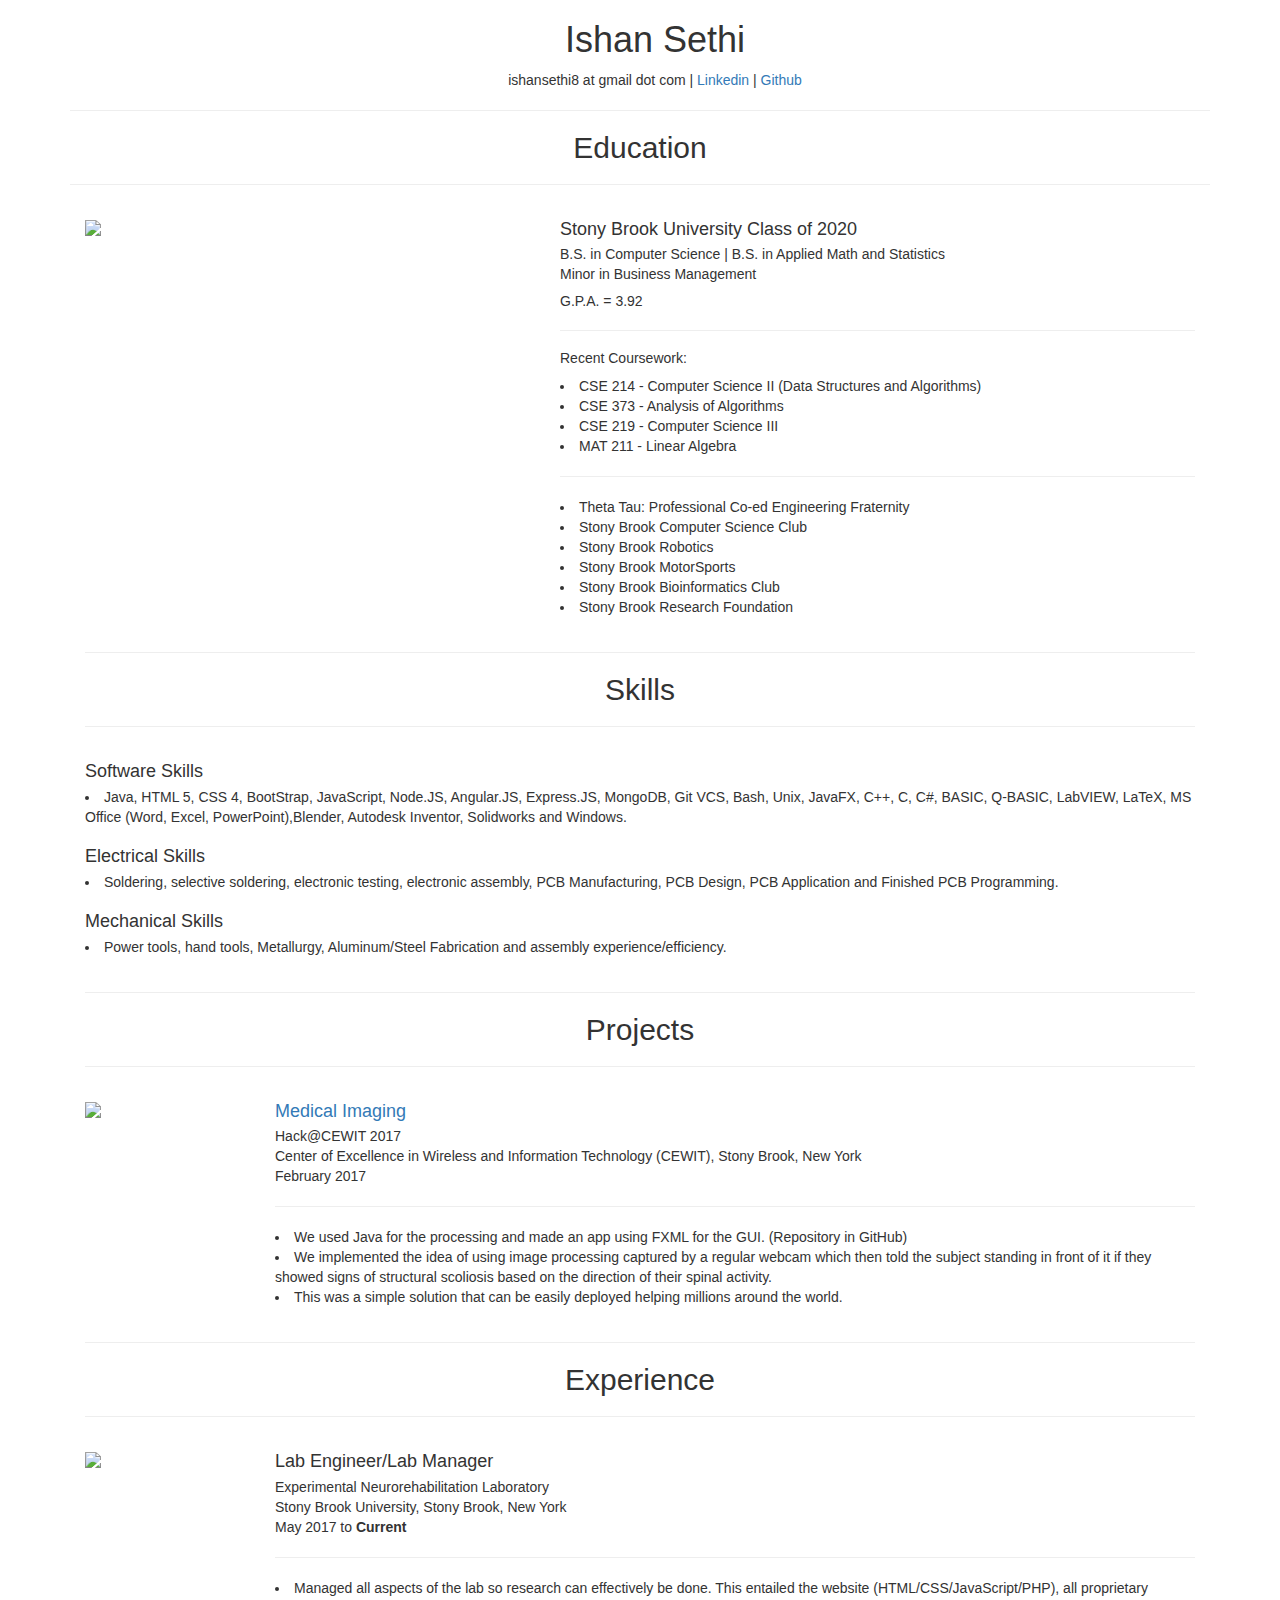
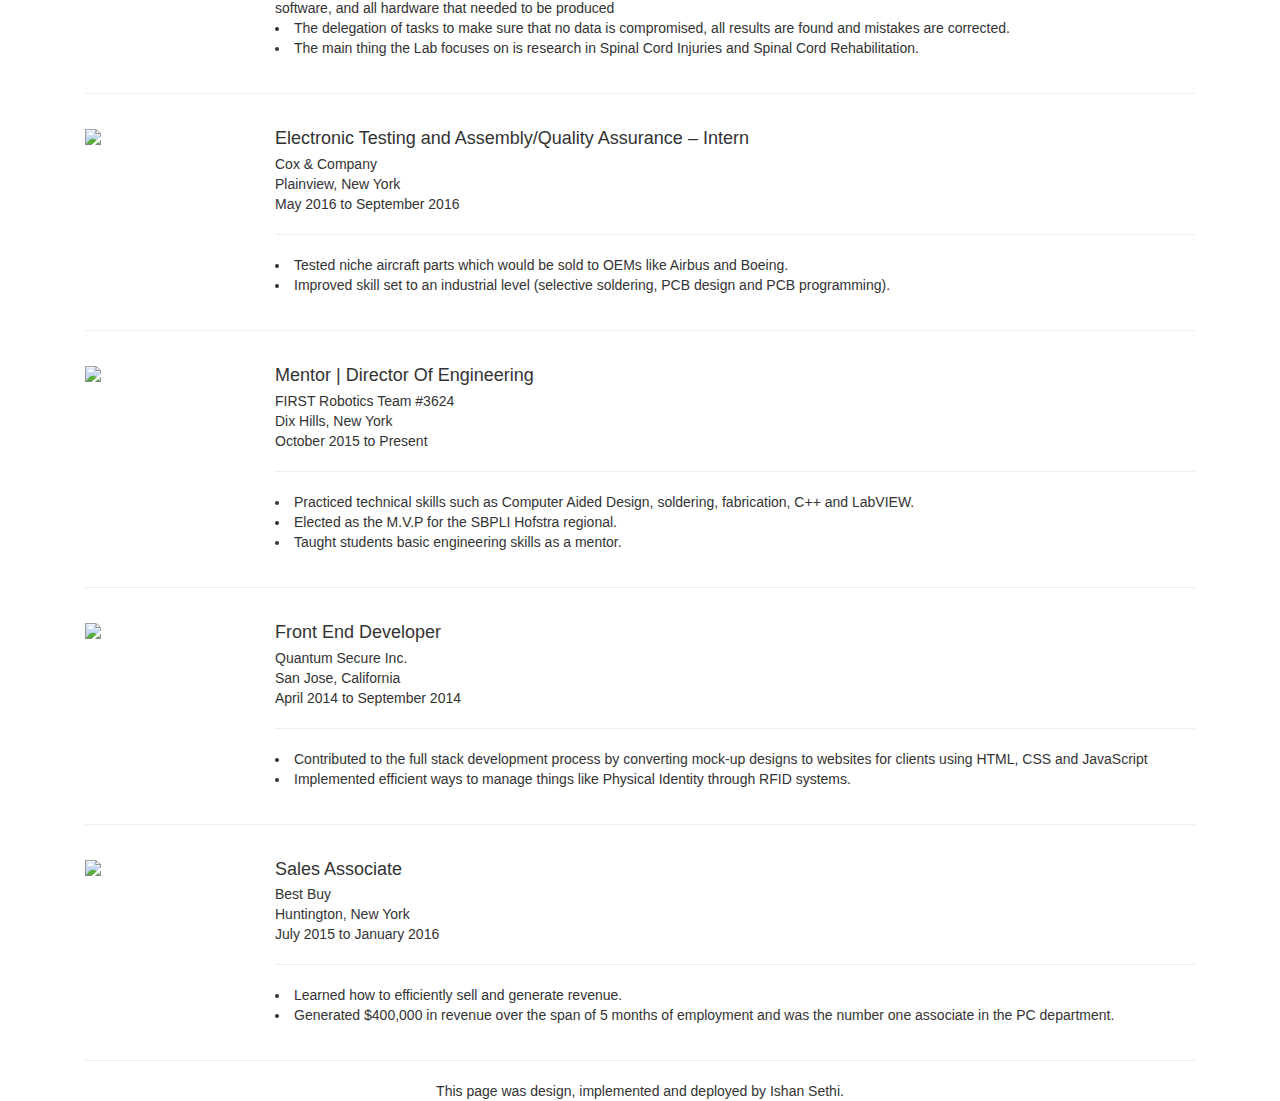
==== index.html @ fce9aae1 "Typo fixing" ====
<html>
	<head><title>Ishan Sethi</title>
<meta name="viewport" content="width=device-width, initial-scale=1">
<link rel="stylesheet" href="default.css">

		<!-- Latest compiled and minified CSS -->
<link rel="stylesheet" href="https://maxcdn.bootstrapcdn.com/bootstrap/3.3.7/css/bootstrap.min.css" integrity="sha384-BVYiiSIFeK1dGmJRAkycuHAHRg32OmUcww7on3RYdg4Va+PmSTsz/K68vbdEjh4u" crossorigin="anonymous">

<!-- Optional theme -->
<link rel="stylesheet" href="https://maxcdn.bootstrapcdn.com/bootstrap/3.3.7/css/bootstrap-theme.min.css" integrity="sha384-rHyoN1iRsVXV4nD0JutlnGaslCJuC7uwjduW9SVrLvRYooPp2bWYgmgJQIXwl/Sp" crossorigin="anonymous">

	</head>
	<body class = "back">
	



	<div class="container default">
		<header>
			<div class="header"></div>
		</header>
			<div class="container">
				<div class = "col-sm-12">
					<center>
						<h1>
							Ishan Sethi
						</h1>
					</center>
				</div> 
				<div class = "col-sm-2" ></div>
				<div class = "col-sm-8" ><center>ishansethi8 at gmail dot com | <a href="https://www.linkedin.com/in/ishansethi101298/">Linkedin</a> | <a href="https://github.com/iks1012">Github</a></center>
				</div>
				<div class = "col-sm-2"></div>
			</div>
			<hr>
			<center><h2>Education</h2></center><hr>
  			<div class="media col-sm-5">
      			<center><img class="media-object img-responsive" src="images/sbu.jpg" ></center>
  			</div>
  			<div class="media col-sm-7">
  				<left>
  					
    				<h4 class="media-heading">Stony Brook University Class of 2020</h4>
    				B.S. in Computer Science | B.S. in Applied Math and Statistics <br>
    				Minor in Business Management
    				<h5>G.P.A. = 3.92</h5>
    				<hr>
    				<h5>Recent Coursework:</h5>
    					<li>CSE 214 - Computer Science II (Data Structures and Algorithms)</li>
    					<li>CSE 373 - Analysis of Algorithms</li>
    					<li>CSE 219 - Computer Science III</li>
    					<li>MAT 211 - Linear Algebra</li>
    				<hr>
    					<li>Theta Tau: Professional Co-ed Engineering Fraternity</li>
    					<li>Stony Brook Computer Science Club</li>
    					<li>Stony Brook Robotics</li>
    					<li>Stony Brook MotorSports</li>
    					<li>Stony Brook Bioinformatics Club</li>
    					<li>Stony Brook Research Foundation</li>
				</left>
  			</div>

  			
  			<div class="media col-sm-12">
	  			<hr>
	  				<center><h2>Skills</h2></center>
	  			<hr>
  			</div>

  			<div class="media col-sm-12">
  				<left>
  					
    				<h4 class="media-heading">Software Skills</h4>
    				
    					<li>Java, HTML 5, CSS 4, BootStrap, JavaScript, Node.JS, Angular.JS, Express.JS,  MongoDB, Git VCS, Bash, Unix, JavaFX, C++, C, C#, BASIC, Q-BASIC, LabVIEW, LaTeX, MS Office (Word, Excel, PowerPoint),Blender, Autodesk Inventor, Solidworks and Windows.</li>
    				<br>
    				<h4 class="media-heading">Electrical Skills</h4>
    				
    					<li>Soldering, selective soldering, electronic testing, electronic assembly, PCB Manufacturing, PCB Design, PCB Application and Finished PCB Programming.</li>
    				
					<br>
    				<h4 class="media-heading">Mechanical Skills</h4>
    				
    					<li>Power tools, hand tools, Metallurgy, Aluminum/Steel Fabrication and assembly experience/efficiency.</li>

				</left>
  			</div>



  			<div class="media col-sm-12">
	  			<hr>
	  				<center><h2>Projects</h2></center>
	  			<hr>
  			</div>

			<div class="media col-sm-2">
      			<center><img class="media-object img-responsive" src="images/CEWIT.jpg" ></center>
  			</div>
  			<div class="media col-sm-10">
  				<left>
  					
    				<h4 class="media-heading"><a href="https://devpost.com/software/medicalimaging">Medical Imaging</a></h4>
    				Hack@CEWIT 2017<br>
    				Center of Excellence in Wireless and Information Technology (CEWIT), Stony Brook, New York<br>
    				February 2017
    				<hr>
    					<li>We used Java for the processing and made an app using FXML for the GUI. (Repository in GitHub)</li>
    					<li>We implemented the idea of using image processing captured by a regular webcam which then told the subject standing in front of it if they showed signs of structural scoliosis based on the direction of their spinal activity. </li>
    					<li>This was a simple solution that can be easily deployed helping millions around the world.</li>
				</left>
  			</div>




  			<div class="media col-sm-12">
	  			<hr>
	  				<center><h2>Experience</h2></center>
	  			<hr>
  			</div>




  			<div class="media col-sm-2">
      			<center><img class="media-object img-responsive" src="images/sbu.jpg" ></center>
  			</div>
  			<div class="media col-sm-10">
  				<left>
  					
    				<h4 class="media-heading">Lab Engineer/Lab Manager</h4>
    				Experimental Neurorehabilitation Laboratory<br>
    				Stony Brook University, Stony Brook, New York<br>
    				May 2017 to <b>Current</b>
    				<hr>
    					<li>Managed all aspects of the lab so research can effectively be done. This entailed the website (HTML/CSS/JavaScript/PHP), all proprietary software, and all hardware that needed to be produced</li>
    					<li>The delegation of tasks to make sure that no data is compromised, all results are found and mistakes are corrected.</li>
    					<li>The main thing the Lab focuses on is research in Spinal Cord Injuries and Spinal Cord Rehabilitation. </li>
				</left>
  			</div>
			<div class="media col-sm-12">
				<hr>
			</div>



			<div class="media col-sm-2">
      			<center><img class="media-object img-responsive" src="images/cox.jpg" ></center>
  			</div>
  			<div class="media col-sm-10">
  				<left>
  					
    				<h4 class="media-heading">Electronic Testing and Assembly/Quality Assurance – Intern</h4>
    				Cox & Company<br>
    				Plainview, New York<br>
    				May 2016 to September 2016
    				<hr>
    					<li>Tested niche aircraft parts which would be sold to OEMs like Airbus and Boeing.</li>
    					<li>Improved skill set to an industrial level (selective soldering, PCB design and PCB programming).</li>
				</left>
  			</div>
			<div class="media col-sm-12">
				<hr>
			</div>





			<div class="media col-sm-2">
      			<center><img class="media-object img-responsive" src="images/FIRST.jpg" ></center>
  			</div>


  			<div class="media col-sm-10">
  				<left>
  					
    				<h4 class="media-heading">Mentor | Director Of Engineering</h4>
    				FIRST Robotics Team #3624<br>
    				Dix Hills, New York<br>
    				October 2015 to Present
    				<hr>
    					<li>Practiced technical skills such as Computer Aided Design, soldering, fabrication, C++ and LabVIEW.</li>
    					<li>Elected as the M.V.P for the SBPLI Hofstra regional.</li>
    					<li>Taught students basic engineering skills as a mentor.</li>
				</left>
  			</div>
			<div class="media col-sm-12">
				<hr>
			</div>



			<div class="media col-sm-2">
      			<center><img class="media-object img-responsive" src="images/QS.png" ></center>
  			</div>


  			<div class="media col-sm-10">
  				<left>
  					
    				<h4 class="media-heading">Front End Developer</h4>
    				Quantum Secure Inc.<br>
    				San Jose, California<br>
    				April 2014 to September 2014
    				<hr>
    					<li>Contributed to the full stack development process by converting mock-up designs to websites for clients using HTML, CSS and JavaScript</li>
    					<li>Implemented efficient ways to manage things like Physical Identity through RFID systems.</li>
				</left>
  			</div>
			<div class="media col-sm-12">
				<hr>
			</div>








			<div class="media col-sm-2">
      			<center><img class="media-object img-responsive" src="images/BestBuy.jpg" ></center>
  			</div>


  			<div class="media col-sm-10">
  				<left>
  					
    				<h4 class="media-heading">Sales Associate</h4>
    				Best Buy<br>
    				Huntington, New York<br>
    				July 2015 to January 2016
    				<hr>
    					<li>Learned how to efficiently sell and generate revenue.</li>
    					<li>Generated $400,000 in revenue over the span of 5 months of employment and was the number one associate in the PC department.</li>
				</left>
  			</div>
			<div class="media col-sm-12">
				<hr>
			</div>

	</div>




<!-- Latest compiled and minified JavaScript -->
<script src="https://maxcdn.bootstrapcdn.com/bootstrap/3.3.7/js/bootstrap.min.js" integrity="sha384-Tc5IQib027qvyjSMfHjOMaLkfuWVxZxUPnCJA7l2mCWNIpG9mGCD8wGNIcPD7Txa" crossorigin="anonymous"></script>
	</body>

	<footer>
		<div class = "col-sm-12">
			<center>
				This page was design, implemented and deployed by Ishan Sethi.
			</center>
		</div> 
	</footer>
</html>
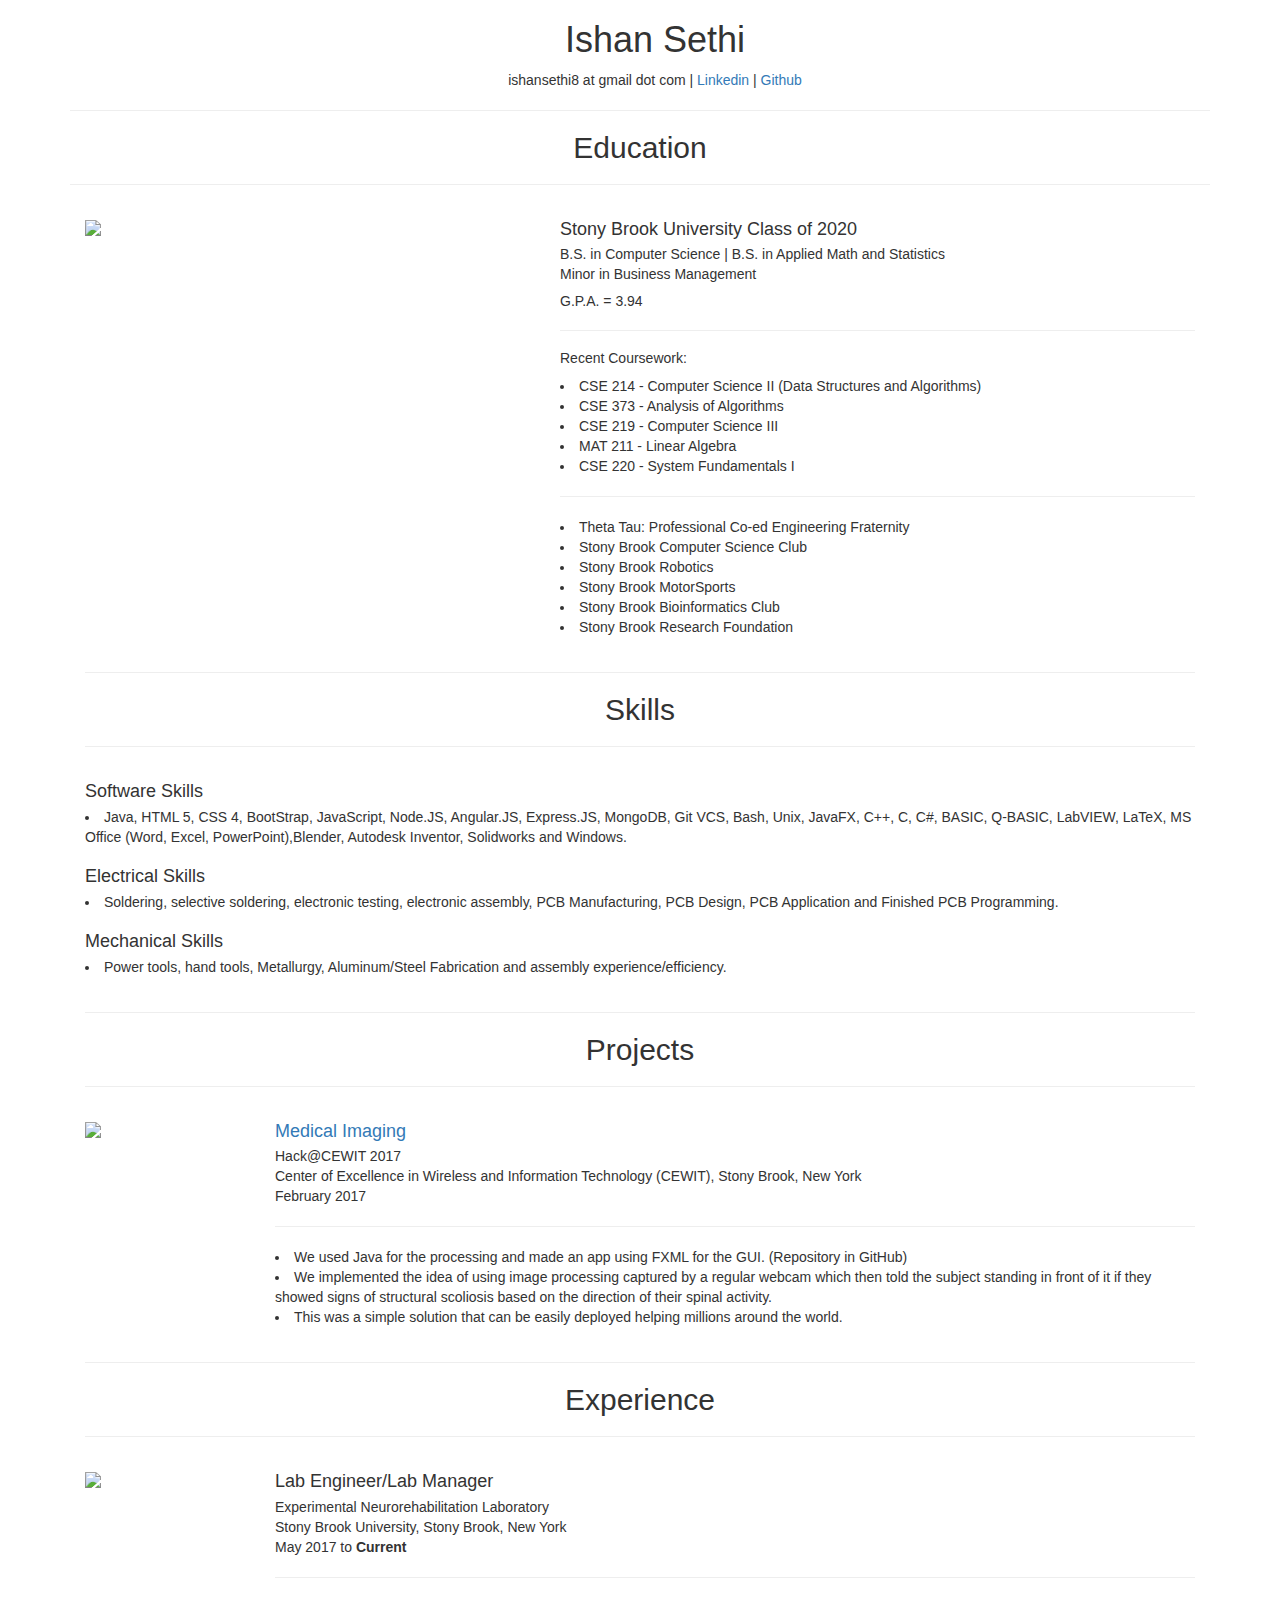
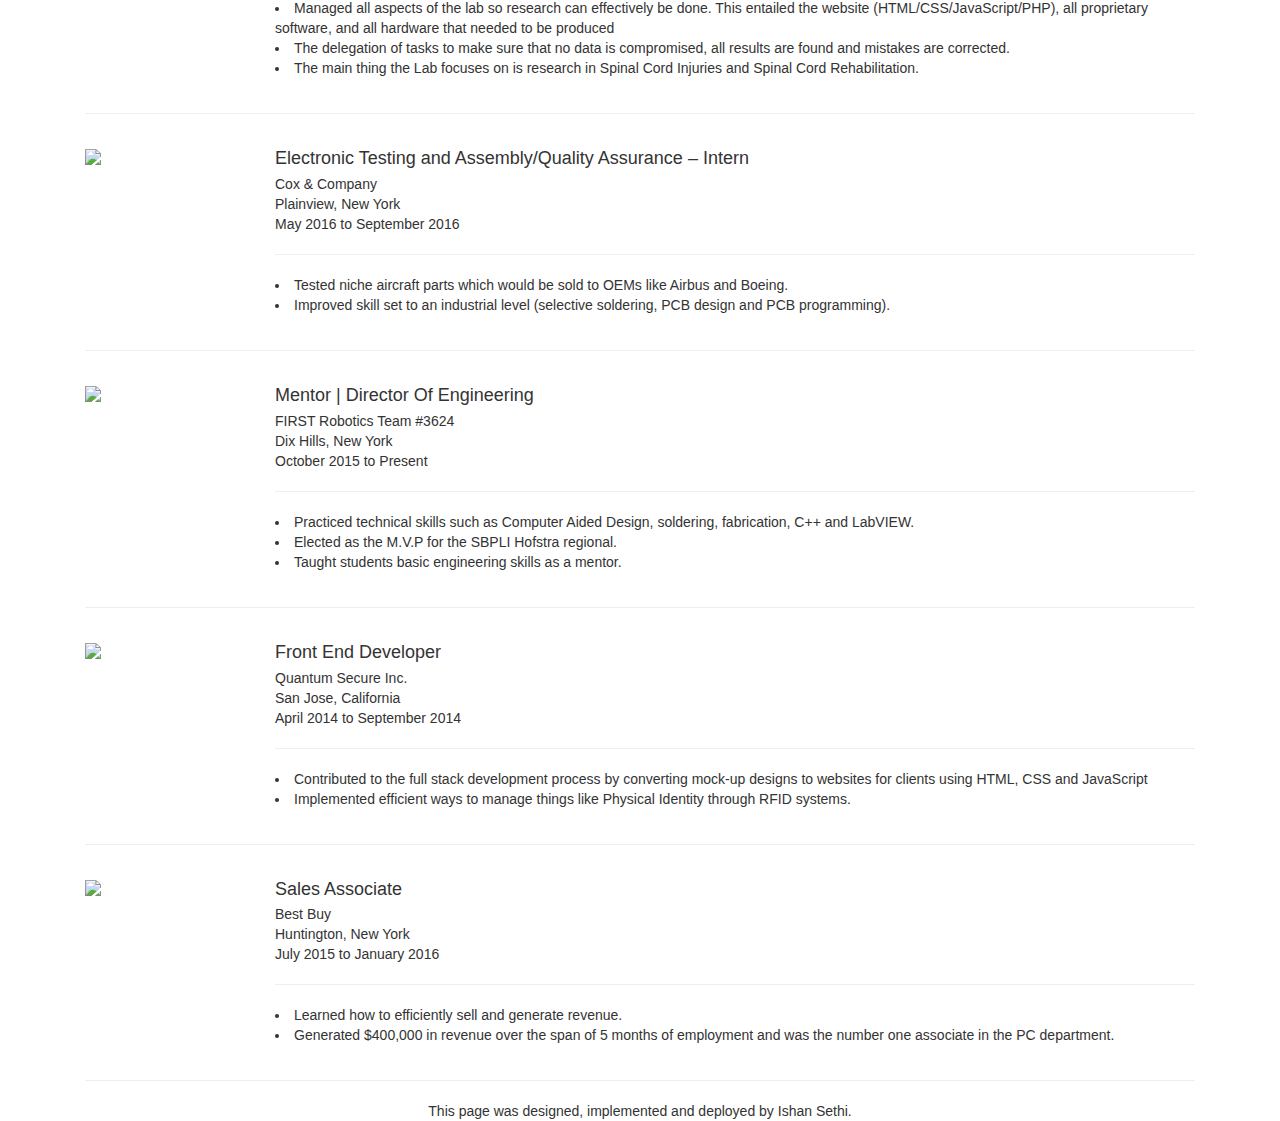
==== commit adf48ef0: "Edits" ====
--- a/index.html
+++ b/index.html
@@ -12,7 +12,7 @@
 
 	</head>
 	<body class = "back">
-	
+
 
 
 
@@ -27,7 +27,7 @@
 							Ishan Sethi
 						</h1>
 					</center>
-				</div> 
+				</div>
 				<div class = "col-sm-2" ></div>
 				<div class = "col-sm-8" ><center>ishansethi8 at gmail dot com | <a href="https://www.linkedin.com/in/ishansethi101298/">Linkedin</a> | <a href="https://github.com/iks1012">Github</a></center>
 				</div>
@@ -40,28 +40,29 @@
   			</div>
   			<div class="media col-sm-7">
   				<left>
-  					
-    				<h4 class="media-heading">Stony Brook University Class of 2020</h4>
-    				B.S. in Computer Science | B.S. in Applied Math and Statistics <br>
-    				Minor in Business Management
-    				<h5>G.P.A. = 3.92</h5>
-    				<hr>
-    				<h5>Recent Coursework:</h5>
-    					<li>CSE 214 - Computer Science II (Data Structures and Algorithms)</li>
-    					<li>CSE 373 - Analysis of Algorithms</li>
-    					<li>CSE 219 - Computer Science III</li>
-    					<li>MAT 211 - Linear Algebra</li>
-    				<hr>
-    					<li>Theta Tau: Professional Co-ed Engineering Fraternity</li>
-    					<li>Stony Brook Computer Science Club</li>
-    					<li>Stony Brook Robotics</li>
-    					<li>Stony Brook MotorSports</li>
-    					<li>Stony Brook Bioinformatics Club</li>
-    					<li>Stony Brook Research Foundation</li>
-				</left>
-  			</div>
-
-  			
+
+	    				<h4 class="media-heading">Stony Brook University Class of 2020</h4>
+	    				B.S. in Computer Science | B.S. in Applied Math and Statistics <br>
+	    				Minor in Business Management
+	    				<h5>G.P.A. = 3.94</h5>
+	    				<hr>
+	    				<h5>Recent Coursework:</h5>
+	    					<li>CSE 214 - Computer Science II (Data Structures and Algorithms)</li>
+	    					<li>CSE 373 - Analysis of Algorithms</li>
+	    					<li>CSE 219 - Computer Science III</li>
+	    					<li>MAT 211 - Linear Algebra</li>
+	    					<li>CSE 220 - System Fundamentals I</li>
+	    				<hr>
+	    					<li>Theta Tau: Professional Co-ed Engineering Fraternity</li>
+	    					<li>Stony Brook Computer Science Club</li>
+	    					<li>Stony Brook Robotics</li>
+	    					<li>Stony Brook MotorSports</li>
+	    					<li>Stony Brook Bioinformatics Club</li>
+	    					<li>Stony Brook Research Foundation</li>
+						</left>
+  			</div>
+
+
   			<div class="media col-sm-12">
 	  			<hr>
 	  				<center><h2>Skills</h2></center>
@@ -70,18 +71,18 @@
 
   			<div class="media col-sm-12">
   				<left>
-  					
+
     				<h4 class="media-heading">Software Skills</h4>
-    				
+
     					<li>Java, HTML 5, CSS 4, BootStrap, JavaScript, Node.JS, Angular.JS, Express.JS,  MongoDB, Git VCS, Bash, Unix, JavaFX, C++, C, C#, BASIC, Q-BASIC, LabVIEW, LaTeX, MS Office (Word, Excel, PowerPoint),Blender, Autodesk Inventor, Solidworks and Windows.</li>
     				<br>
     				<h4 class="media-heading">Electrical Skills</h4>
-    				
+
     					<li>Soldering, selective soldering, electronic testing, electronic assembly, PCB Manufacturing, PCB Design, PCB Application and Finished PCB Programming.</li>
-    				
+
 					<br>
     				<h4 class="media-heading">Mechanical Skills</h4>
-    				
+
     					<li>Power tools, hand tools, Metallurgy, Aluminum/Steel Fabrication and assembly experience/efficiency.</li>
 
 				</left>
@@ -100,7 +101,7 @@
   			</div>
   			<div class="media col-sm-10">
   				<left>
-  					
+
     				<h4 class="media-heading"><a href="https://devpost.com/software/medicalimaging">Medical Imaging</a></h4>
     				Hack@CEWIT 2017<br>
     				Center of Excellence in Wireless and Information Technology (CEWIT), Stony Brook, New York<br>
@@ -129,7 +130,7 @@
   			</div>
   			<div class="media col-sm-10">
   				<left>
-  					
+
     				<h4 class="media-heading">Lab Engineer/Lab Manager</h4>
     				Experimental Neurorehabilitation Laboratory<br>
     				Stony Brook University, Stony Brook, New York<br>
@@ -151,7 +152,7 @@
   			</div>
   			<div class="media col-sm-10">
   				<left>
-  					
+
     				<h4 class="media-heading">Electronic Testing and Assembly/Quality Assurance – Intern</h4>
     				Cox & Company<br>
     				Plainview, New York<br>
@@ -176,7 +177,7 @@
 
   			<div class="media col-sm-10">
   				<left>
-  					
+
     				<h4 class="media-heading">Mentor | Director Of Engineering</h4>
     				FIRST Robotics Team #3624<br>
     				Dix Hills, New York<br>
@@ -200,7 +201,7 @@
 
   			<div class="media col-sm-10">
   				<left>
-  					
+
     				<h4 class="media-heading">Front End Developer</h4>
     				Quantum Secure Inc.<br>
     				San Jose, California<br>
@@ -228,7 +229,7 @@
 
   			<div class="media col-sm-10">
   				<left>
-  					
+
     				<h4 class="media-heading">Sales Associate</h4>
     				Best Buy<br>
     				Huntington, New York<br>
@@ -254,8 +255,8 @@
 	<footer>
 		<div class = "col-sm-12">
 			<center>
-				This page was design, implemented and deployed by Ishan Sethi.
+				This page was designed, implemented and deployed by Ishan Sethi.
 			</center>
-		</div> 
+		</div>
 	</footer>
-</html>+</html>
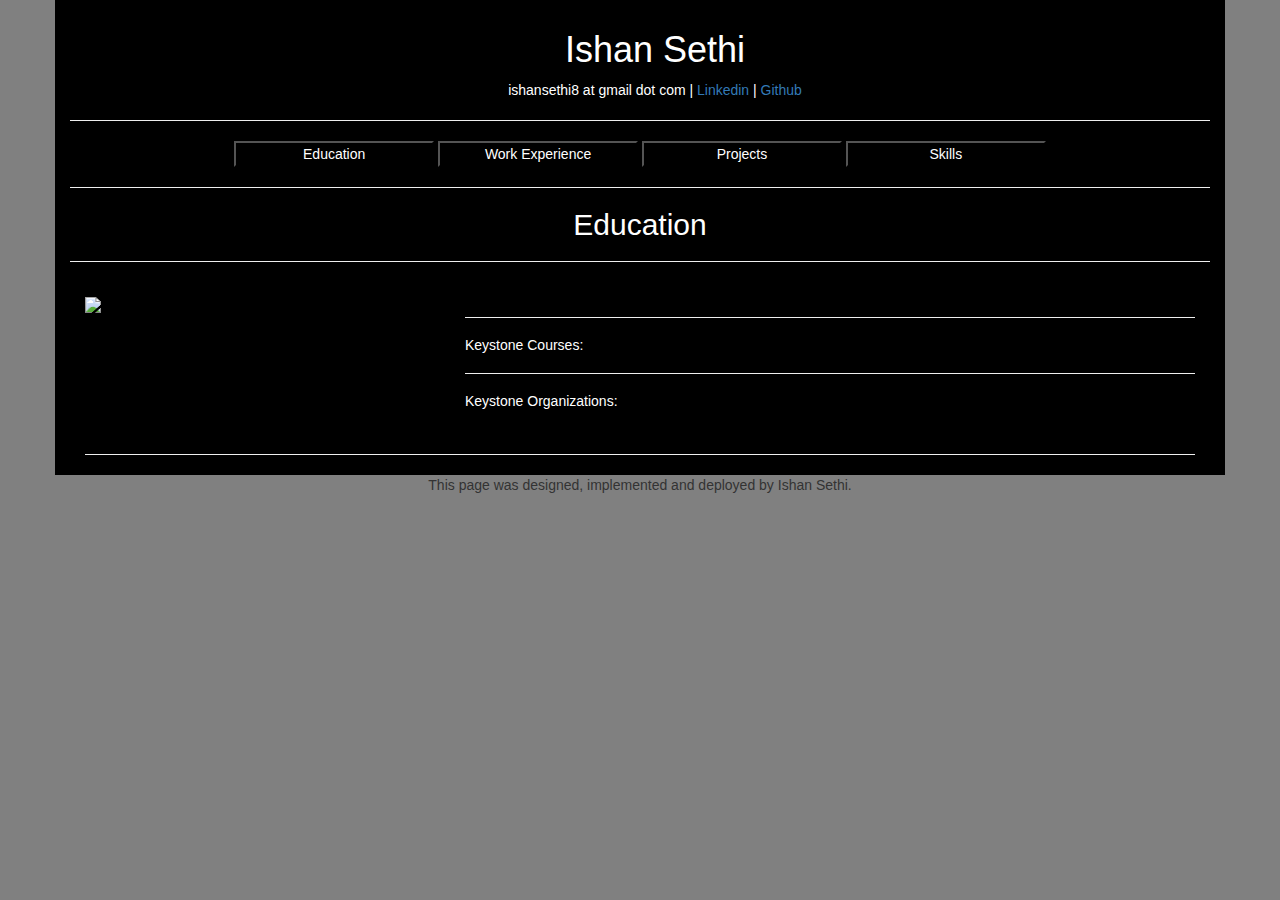
==== commit e34dae64: "Started construction of JSON file for me" ====
--- a/index.html
+++ b/index.html
@@ -1,262 +1,135 @@
-
-<html>
-	<head><title>Ishan Sethi</title>
-<meta name="viewport" content="width=device-width, initial-scale=1">
-<link rel="stylesheet" href="default.css">
-
-		<!-- Latest compiled and minified CSS -->
-<link rel="stylesheet" href="https://maxcdn.bootstrapcdn.com/bootstrap/3.3.7/css/bootstrap.min.css" integrity="sha384-BVYiiSIFeK1dGmJRAkycuHAHRg32OmUcww7on3RYdg4Va+PmSTsz/K68vbdEjh4u" crossorigin="anonymous">
-
-<!-- Optional theme -->
-<link rel="stylesheet" href="https://maxcdn.bootstrapcdn.com/bootstrap/3.3.7/css/bootstrap-theme.min.css" integrity="sha384-rHyoN1iRsVXV4nD0JutlnGaslCJuC7uwjduW9SVrLvRYooPp2bWYgmgJQIXwl/Sp" crossorigin="anonymous">
-
-	</head>
-	<body class = "back">
-
-
-
-
-	<div class="container default">
-		<header>
-			<div class="header"></div>
-		</header>
-			<div class="container">
-				<div class = "col-sm-12">
-					<center>
-						<h1>
-							Ishan Sethi
-						</h1>
-					</center>
-				</div>
-				<div class = "col-sm-2" ></div>
-				<div class = "col-sm-8" ><center>ishansethi8 at gmail dot com | <a href="https://www.linkedin.com/in/ishansethi101298/">Linkedin</a> | <a href="https://github.com/iks1012">Github</a></center>
-				</div>
-				<div class = "col-sm-2"></div>
-			</div>
-			<hr>
-			<center><h2>Education</h2></center><hr>
-  			<div class="media col-sm-5">
-      			<center><img class="media-object img-responsive" src="images/sbu.jpg" ></center>
-  			</div>
-  			<div class="media col-sm-7">
-  				<left>
-
-	    				<h4 class="media-heading">Stony Brook University Class of 2020</h4>
-	    				B.S. in Computer Science | B.S. in Applied Math and Statistics <br>
-	    				Minor in Business Management
-	    				<h5>G.P.A. = 3.94</h5>
-	    				<hr>
-	    				<h5>Recent Coursework:</h5>
-	    					<li>CSE 214 - Computer Science II (Data Structures and Algorithms)</li>
-	    					<li>CSE 373 - Analysis of Algorithms</li>
-	    					<li>CSE 219 - Computer Science III</li>
-	    					<li>MAT 211 - Linear Algebra</li>
-	    					<li>CSE 220 - System Fundamentals I</li>
-	    				<hr>
-	    					<li>Theta Tau: Professional Co-ed Engineering Fraternity</li>
-	    					<li>Stony Brook Computer Science Club</li>
-	    					<li>Stony Brook Robotics</li>
-	    					<li>Stony Brook MotorSports</li>
-	    					<li>Stony Brook Bioinformatics Club</li>
-	    					<li>Stony Brook Research Foundation</li>
-						</left>
-  			</div>
-
-
-  			<div class="media col-sm-12">
-	  			<hr>
-	  				<center><h2>Skills</h2></center>
-	  			<hr>
-  			</div>
-
-  			<div class="media col-sm-12">
-  				<left>
-
-    				<h4 class="media-heading">Software Skills</h4>
-
-    					<li>Java, HTML 5, CSS 4, BootStrap, JavaScript, Node.JS, Angular.JS, Express.JS,  MongoDB, Git VCS, Bash, Unix, JavaFX, C++, C, C#, BASIC, Q-BASIC, LabVIEW, LaTeX, MS Office (Word, Excel, PowerPoint),Blender, Autodesk Inventor, Solidworks and Windows.</li>
-    				<br>
-    				<h4 class="media-heading">Electrical Skills</h4>
-
-    					<li>Soldering, selective soldering, electronic testing, electronic assembly, PCB Manufacturing, PCB Design, PCB Application and Finished PCB Programming.</li>
-
-					<br>
-    				<h4 class="media-heading">Mechanical Skills</h4>
-
-    					<li>Power tools, hand tools, Metallurgy, Aluminum/Steel Fabrication and assembly experience/efficiency.</li>
-
-				</left>
-  			</div>
-
-
-
-  			<div class="media col-sm-12">
-	  			<hr>
-	  				<center><h2>Projects</h2></center>
-	  			<hr>
-  			</div>
-
-			<div class="media col-sm-2">
-      			<center><img class="media-object img-responsive" src="images/CEWIT.jpg" ></center>
-  			</div>
-  			<div class="media col-sm-10">
-  				<left>
-
-    				<h4 class="media-heading"><a href="https://devpost.com/software/medicalimaging">Medical Imaging</a></h4>
-    				Hack@CEWIT 2017<br>
-    				Center of Excellence in Wireless and Information Technology (CEWIT), Stony Brook, New York<br>
-    				February 2017
-    				<hr>
-    					<li>We used Java for the processing and made an app using FXML for the GUI. (Repository in GitHub)</li>
-    					<li>We implemented the idea of using image processing captured by a regular webcam which then told the subject standing in front of it if they showed signs of structural scoliosis based on the direction of their spinal activity. </li>
-    					<li>This was a simple solution that can be easily deployed helping millions around the world.</li>
-				</left>
-  			</div>
-
-
-
-
-  			<div class="media col-sm-12">
-	  			<hr>
-	  				<center><h2>Experience</h2></center>
-	  			<hr>
-  			</div>
-
-
-
-
-  			<div class="media col-sm-2">
-      			<center><img class="media-object img-responsive" src="images/sbu.jpg" ></center>
-  			</div>
-  			<div class="media col-sm-10">
-  				<left>
-
-    				<h4 class="media-heading">Lab Engineer/Lab Manager</h4>
-    				Experimental Neurorehabilitation Laboratory<br>
-    				Stony Brook University, Stony Brook, New York<br>
-    				May 2017 to <b>Current</b>
-    				<hr>
-    					<li>Managed all aspects of the lab so research can effectively be done. This entailed the website (HTML/CSS/JavaScript/PHP), all proprietary software, and all hardware that needed to be produced</li>
-    					<li>The delegation of tasks to make sure that no data is compromised, all results are found and mistakes are corrected.</li>
-    					<li>The main thing the Lab focuses on is research in Spinal Cord Injuries and Spinal Cord Rehabilitation. </li>
-				</left>
-  			</div>
-			<div class="media col-sm-12">
-				<hr>
-			</div>
-
-
-
-			<div class="media col-sm-2">
-      			<center><img class="media-object img-responsive" src="images/cox.jpg" ></center>
-  			</div>
-  			<div class="media col-sm-10">
-  				<left>
-
-    				<h4 class="media-heading">Electronic Testing and Assembly/Quality Assurance – Intern</h4>
-    				Cox & Company<br>
-    				Plainview, New York<br>
-    				May 2016 to September 2016
-    				<hr>
-    					<li>Tested niche aircraft parts which would be sold to OEMs like Airbus and Boeing.</li>
-    					<li>Improved skill set to an industrial level (selective soldering, PCB design and PCB programming).</li>
-				</left>
-  			</div>
-			<div class="media col-sm-12">
-				<hr>
-			</div>
-
-
-
-
-
-			<div class="media col-sm-2">
-      			<center><img class="media-object img-responsive" src="images/FIRST.jpg" ></center>
-  			</div>
-
-
-  			<div class="media col-sm-10">
-  				<left>
-
-    				<h4 class="media-heading">Mentor | Director Of Engineering</h4>
-    				FIRST Robotics Team #3624<br>
-    				Dix Hills, New York<br>
-    				October 2015 to Present
-    				<hr>
-    					<li>Practiced technical skills such as Computer Aided Design, soldering, fabrication, C++ and LabVIEW.</li>
-    					<li>Elected as the M.V.P for the SBPLI Hofstra regional.</li>
-    					<li>Taught students basic engineering skills as a mentor.</li>
-				</left>
-  			</div>
-			<div class="media col-sm-12">
-				<hr>
-			</div>
-
-
-
-			<div class="media col-sm-2">
-      			<center><img class="media-object img-responsive" src="images/QS.png" ></center>
-  			</div>
-
-
-  			<div class="media col-sm-10">
-  				<left>
-
-    				<h4 class="media-heading">Front End Developer</h4>
-    				Quantum Secure Inc.<br>
-    				San Jose, California<br>
-    				April 2014 to September 2014
-    				<hr>
-    					<li>Contributed to the full stack development process by converting mock-up designs to websites for clients using HTML, CSS and JavaScript</li>
-    					<li>Implemented efficient ways to manage things like Physical Identity through RFID systems.</li>
-				</left>
-  			</div>
-			<div class="media col-sm-12">
-				<hr>
-			</div>
-
-
-
-
-
-
-
-
-			<div class="media col-sm-2">
-      			<center><img class="media-object img-responsive" src="images/BestBuy.jpg" ></center>
-  			</div>
-
-
-  			<div class="media col-sm-10">
-  				<left>
-
-    				<h4 class="media-heading">Sales Associate</h4>
-    				Best Buy<br>
-    				Huntington, New York<br>
-    				July 2015 to January 2016
-    				<hr>
-    					<li>Learned how to efficiently sell and generate revenue.</li>
-    					<li>Generated $400,000 in revenue over the span of 5 months of employment and was the number one associate in the PC department.</li>
-				</left>
-  			</div>
-			<div class="media col-sm-12">
-				<hr>
-			</div>
-
-	</div>
-
-
-
-
-<!-- Latest compiled and minified JavaScript -->
-<script src="https://maxcdn.bootstrapcdn.com/bootstrap/3.3.7/js/bootstrap.min.js" integrity="sha384-Tc5IQib027qvyjSMfHjOMaLkfuWVxZxUPnCJA7l2mCWNIpG9mGCD8wGNIcPD7Txa" crossorigin="anonymous"></script>
-	</body>
-
-	<footer>
-		<div class = "col-sm-12">
-			<center>
-				This page was designed, implemented and deployed by Ishan Sethi.
-			</center>
-		</div>
-	</footer>
-</html>
+
+<html>
+	<head><title>Ishan Sethi</title>
+	<meta name="viewport" content="width=device-width, initial-scale=1">
+	<link rel="stylesheet" href="default.css">
+	<script src="https://ajax.googleapis.com/ajax/libs/jquery/3.4.1/jquery.min.js"></script>
+	<link rel="stylesheet" href="https://maxcdn.bootstrapcdn.com/bootstrap/3.3.7/css/bootstrap.min.css" integrity="sha384-BVYiiSIFeK1dGmJRAkycuHAHRg32OmUcww7on3RYdg4Va+PmSTsz/K68vbdEjh4u" crossorigin="anonymous">
+	<link rel="stylesheet" href="https://maxcdn.bootstrapcdn.com/bootstrap/3.3.7/css/bootstrap-theme.min.css" integrity="sha384-rHyoN1iRsVXV4nD0JutlnGaslCJuC7uwjduW9SVrLvRYooPp2bWYgmgJQIXwl/Sp" crossorigin="anonymous">
+	<script src="https://maxcdn.bootstrapcdn.com/bootstrap/3.3.7/js/bootstrap.min.js" integrity="sha384-Tc5IQib027qvyjSMfHjOMaLkfuWVxZxUPnCJA7l2mCWNIpG9mGCD8wGNIcPD7Txa" crossorigin="anonymous"></script>
+	<script src="scripts/main.js"></script>
+	</head>
+	<body class = "back">
+		<div class="container default">
+			<header>
+				<div class="header"></div>
+			</header>
+			<div class="container">
+				<div class = "col-sm-12">
+					<center>
+						<h1>
+							<div id = "name">Ishan Sethi<div>
+						</h1>
+					</center>
+				</div>
+				<div class = "col-sm-2" ></div>
+				<div id = "socialMedia" class = "col-sm-8"> <center> ishansethi8 at gmail dot com  | <a href="https://www.linkedin.com/in/ishansethi101298/">Linkedin</a> | <a href="https://github.com/iks1012">Github</a></center>
+				</div>
+				<div class = "col-sm-2"></div>
+			</div>
+			<hr>
+
+			<center>
+				<div>
+					<button id="tablinks" class = "tab" onclick="openTab('education')">Education</button>
+					<button id="tablinks" class = "tab" onclick="openTab('workExperience')">Work Experience</button>
+					<button id="tablinks" class = "tab" onclick="openTab('projects')">Projects</button>
+					<button id="tablinks" class = "tab" onclick="openTab('skills')">Skills</button>
+				</div>
+			</center>
+			
+			<hr>
+			<div id = "education">
+				<center><h2>Education</h2></center>
+				<hr>
+				<div class="media col-sm-4">
+					<center><img class="media-object img-responsive" src="images/sbu.jpg" ></center>
+				</div>
+				<div class="media col-sm-8">
+					<left>
+						<h4 class="media-heading">
+						<div id = "school"></div></h4>
+						<div id = "degrees"> </div>
+						<hr>
+						<h5>Keystone Courses:</h5>
+						<div id = "featuredCourses">
+						</div>
+						<hr>
+						<h5>Keystone Organizations:</h5>
+						<div id = "featuredOrganizations">
+						</div>
+					</left>
+				</div>
+			</div>
+
+			<div id = "skills">
+				<center><h2>Software Skills</h2></center>
+				<hr>
+
+				<div class="media col-sm-12">
+					<center>
+						<div id = "softwareSkills">Java ...</div>
+					</center>
+				</div>
+			</div>
+
+
+			<div id = "projects">
+				<center><h2>Projects</h2></center>
+				<hr>
+
+				<div class="media col-sm-2">
+					<center><img class="media-object img-responsive" src="images/CEWIT.jpg" ></center>
+				</div>
+				<div class="media col-sm-10">
+					<left>
+
+						<h4 class="media-heading"><a href="https://devpost.com/software/medicalimaging">Medical Imaging</a></h4>
+						Hack@CEWIT 2017<br>
+						Center of Excellence in Wireless and Information Technology (CEWIT), Stony Brook, New York<br>
+						February 2017
+						<hr>
+							<li>We used Java for the processing and made an app using FXML for the GUI. (Repository in GitHub)</li>
+							<li>We implemented the idea of using image processing captured by a regular webcam which then told the subject standing in front of it if they showed signs of structural scoliosis based on the direction of their spinal activity. </li>
+							<li>This was a simple solution that can be easily deployed helping millions around the world.</li>
+					</left>
+				</div>
+			</div>
+
+
+
+			<div id = "workExperience">
+				<center><h2>Work Experience</h2></center>
+				<hr>
+
+				<div class="media col-sm-2">
+					<center><img class="media-object img-responsive" src="images/sbu.jpg" ></center>
+				</div>
+				<div class="media col-sm-10">
+					<left>
+						<h4 class="media-heading">Computer Science Teaching Assistant</h4>Undergraduate Teaching Practicum<br>
+						Stony Brook University, Stony Brook, New York<br>
+						August 2017 to December 2017
+						<hr>
+						<li>Led large group recitation sessions, initiating discussions centered around different data structures.</li>
+						<li>Conducted office hours to tutor peer’s one-on-one and in small groups.</li>
+						<li>Communicated with the school faculty and met new students regularly.</li>
+					</left>
+				</div>
+			</div>
+
+			
+			<div class="media col-sm-12">
+				<hr>
+			</div>
+		</div>
+	</body>
+
+	<footer>
+		<div class = "col-sm-12">
+			<center>
+				This page was designed, implemented and deployed by Ishan Sethi.
+			</center>
+		</div>
+	</footer>
+</html>
--- a/default.css
+++ b/default.css
@@ -0,0 +1,26 @@
+.back {
+    background-color: grey;
+}
+
+.default{
+	background-color: black;
+	color: white;
+}
+
+.tab{
+	width: 200px;
+	background-color: black;
+	color: white;
+}
+
+.tab:active{
+	background-color: #FF0000;
+}
+
+.header{
+	height: 10px;
+}
+
+.space{
+	vertical-align: middle;
+}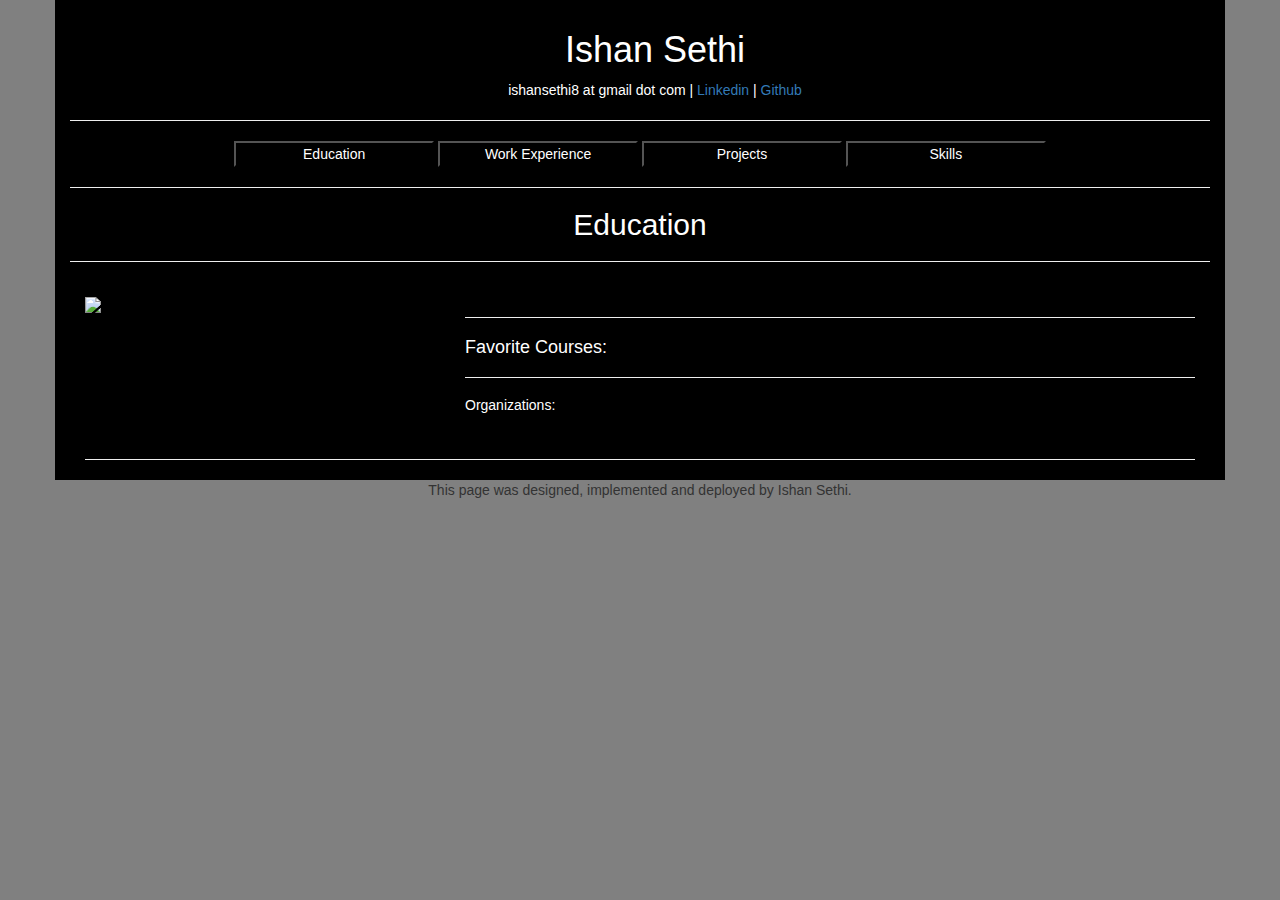
==== commit 13019807: "Started new website construction" ====
--- a/index.html
+++ b/index.html
@@ -7,6 +7,7 @@
 	<link rel="stylesheet" href="https://maxcdn.bootstrapcdn.com/bootstrap/3.3.7/css/bootstrap.min.css" integrity="sha384-BVYiiSIFeK1dGmJRAkycuHAHRg32OmUcww7on3RYdg4Va+PmSTsz/K68vbdEjh4u" crossorigin="anonymous">
 	<link rel="stylesheet" href="https://maxcdn.bootstrapcdn.com/bootstrap/3.3.7/css/bootstrap-theme.min.css" integrity="sha384-rHyoN1iRsVXV4nD0JutlnGaslCJuC7uwjduW9SVrLvRYooPp2bWYgmgJQIXwl/Sp" crossorigin="anonymous">
 	<script src="https://maxcdn.bootstrapcdn.com/bootstrap/3.3.7/js/bootstrap.min.js" integrity="sha384-Tc5IQib027qvyjSMfHjOMaLkfuWVxZxUPnCJA7l2mCWNIpG9mGCD8wGNIcPD7Txa" crossorigin="anonymous"></script>
+	<!--<script src="scripts/me.json"></script>-->
 	<script src="scripts/main.js"></script>
 	</head>
 	<body class = "back">
@@ -18,7 +19,7 @@
 				<div class = "col-sm-12">
 					<center>
 						<h1>
-							<div id = "name">Ishan Sethi<div>
+							<div id = "name">Ishan Sethi</div>
 						</h1>
 					</center>
 				</div>
@@ -43,19 +44,19 @@
 				<center><h2>Education</h2></center>
 				<hr>
 				<div class="media col-sm-4">
-					<center><img class="media-object img-responsive" src="images/sbu.jpg" ></center>
+					<center><img id = 'educationImage' class="media-object img-responsive" src="images/sbu.jpg" ></center>
 				</div>
 				<div class="media col-sm-8">
 					<left>
-						<h4 class="media-heading">
-						<div id = "school"></div></h4>
-						<div id = "degrees"> </div>
+						<h3 class="media-heading">
+						<div id = "school"></div></h3>
+						<div id = "degrees"></div>
 						<hr>
-						<h5>Keystone Courses:</h5>
+						<h4>Favorite Courses:</h4>
 						<div id = "featuredCourses">
 						</div>
 						<hr>
-						<h5>Keystone Organizations:</h5>
+						<h5>Organizations:</h5>
 						<div id = "featuredOrganizations">
 						</div>
 					</left>
@@ -82,8 +83,7 @@
 					<center><img class="media-object img-responsive" src="images/CEWIT.jpg" ></center>
 				</div>
 				<div class="media col-sm-10">
-					<left>
-
+					<div>
 						<h4 class="media-heading"><a href="https://devpost.com/software/medicalimaging">Medical Imaging</a></h4>
 						Hack@CEWIT 2017<br>
 						Center of Excellence in Wireless and Information Technology (CEWIT), Stony Brook, New York<br>
@@ -92,7 +92,7 @@
 							<li>We used Java for the processing and made an app using FXML for the GUI. (Repository in GitHub)</li>
 							<li>We implemented the idea of using image processing captured by a regular webcam which then told the subject standing in front of it if they showed signs of structural scoliosis based on the direction of their spinal activity. </li>
 							<li>This was a simple solution that can be easily deployed helping millions around the world.</li>
-					</left>
+					</div>
 				</div>
 			</div>
 
@@ -102,19 +102,36 @@
 				<center><h2>Work Experience</h2></center>
 				<hr>
 
-				<div class="media col-sm-2">
-					<center><img class="media-object img-responsive" src="images/sbu.jpg" ></center>
+
+				<center>
+					<div>
+						<button id="tablinks" class = "tab" onclick="openSubTab('technicalWorkExperience')">Technical Experience</button>
+						<button id="tablinks" class = "tab" onclick="openSubTab('nonTechnicalWorkExperience')">Non-Technical Experience</button>
+					</div>
+				</center>
+
+				<hr>
+
+				<div id = 'technicalWorkExperience'>
+					<div class="media col-sm-2">
+						<center><img class="media-object img-responsive" src="images/sbu.jpg" ></center>
+					</div>
+					<div class="media col-sm-10">
+						<left>
+							<h4 class="media-heading">Computer Science Teaching Assistant</h4>
+							Undergraduate Teaching Practicum<br>
+							Stony Brook University, Stony Brook, New York<br>
+							August 2017 to December 2017
+							<hr>
+							<li>Led large group recitation sessions, initiating discussions centered around different data structures.</li>
+							<li>Conducted office hours to tutor peer’s one-on-one and in small groups.</li>
+							<li>Communicated with the school faculty and met new students regularly.</li>
+						</left>
+					</div>
 				</div>
-				<div class="media col-sm-10">
-					<left>
-						<h4 class="media-heading">Computer Science Teaching Assistant</h4>Undergraduate Teaching Practicum<br>
-						Stony Brook University, Stony Brook, New York<br>
-						August 2017 to December 2017
-						<hr>
-						<li>Led large group recitation sessions, initiating discussions centered around different data structures.</li>
-						<li>Conducted office hours to tutor peer’s one-on-one and in small groups.</li>
-						<li>Communicated with the school faculty and met new students regularly.</li>
-					</left>
+
+				<div id = 'nonTechnicalWorkExperience'>
+					Non-Technical Work Experience
 				</div>
 			</div>
 
